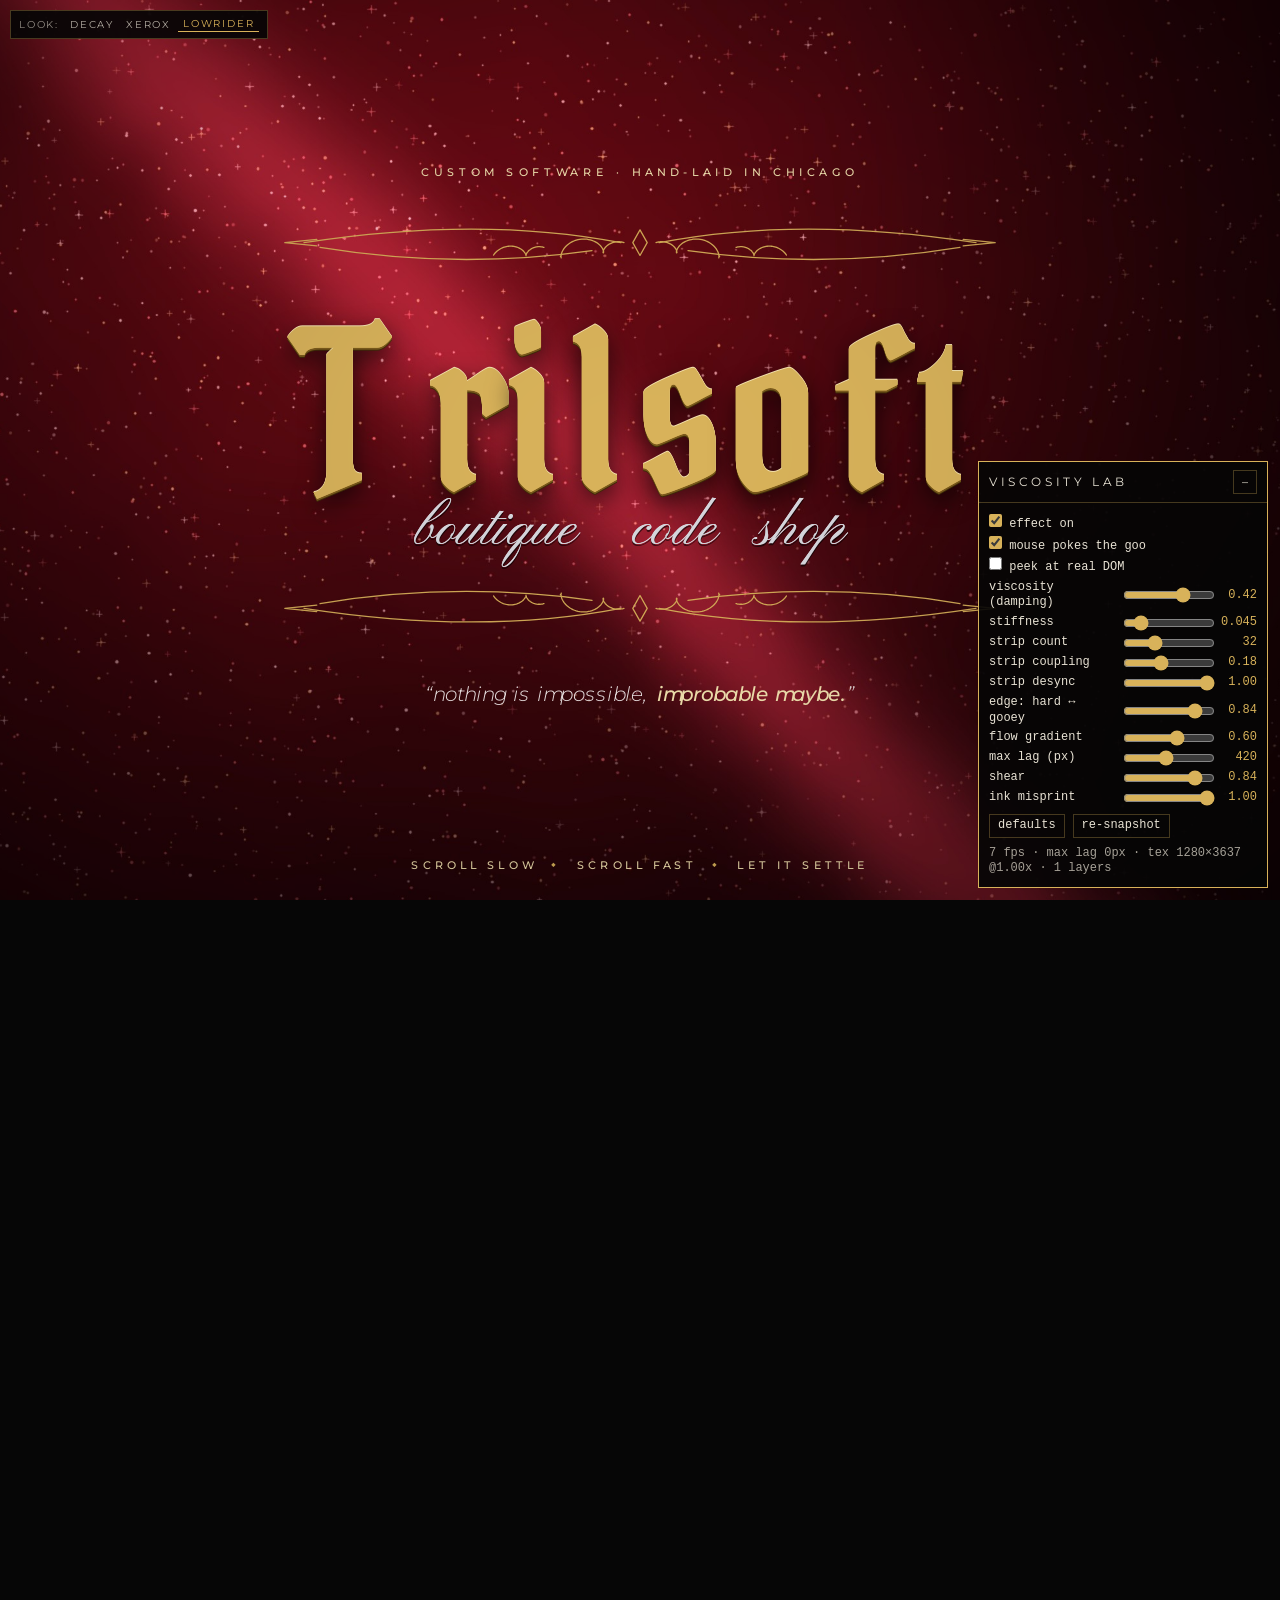
==== lowrider/index.html @ 7c6bfd2b "Add Xerox and Lowrider looks (/xerox/, /lowrider/) sharing viscous.js + html2canvas-pro; per-look sh" ====
<!doctype html>
<html lang="en">
<head>
<meta charset="utf-8">
<meta name="viewport" content="width=device-width, initial-scale=1, viewport-fit=cover">
<title>TRILSOFT — boutique code shop (Lowrider look)</title>
<link rel="icon" href="data:,">
<link rel="preconnect" href="https://fonts.googleapis.com">
<link rel="preconnect" href="https://fonts.gstatic.com" crossorigin>
<link href="https://fonts.googleapis.com/css2?family=Pirata+One&family=Pinyon+Script&family=Montserrat:ital,wght@0,300;0,500;1,300&display=swap" rel="stylesheet">
<link rel="stylesheet" href="../lab.css">
<link rel="stylesheet" href="style.css">
</head>
<body data-fx-bg="#050505" data-fx-sepia="0" data-fx-vignette="0.9" data-fx-ghost-light="0.92,0.72,0.32" data-fx-ghost-dark="0.82,0.55,0.6">
<main id="page">
  <header class="hero" data-pin-height>
    <div class="herotext">
      <p class="pre">Custom software · hand-laid in Chicago</p>
      <img class="stripe" src="tex/pinstripe.svg" alt="">
      <h1 class="title">Trilsoft</h1>
      <p class="sub">boutique code shop</p>
      <img class="stripe flip" src="tex/pinstripe.svg" alt="">
      <p class="mantra">“nothing is impossible, <em>improbable maybe.</em>”</p>
    </div>
    <p class="scrollhint" data-pin-style="bottom">scroll slow <i>◆</i> scroll fast <i>◆</i> let it settle</p>
  </header>

  <section class="reel">
    <div class="sect"><img class="gauge" src="tex/gauge-1.svg" alt=""><h2>Now Showing</h2><span class="hair"></span></div>
    <p class="lede">A few pieces from the back room. Every one gets its own page, its own trick, its own weather.</p>
    <div class="grid">
      <article class="card"><div class="bezel"><img class="panel" src="tex/panel-harbor.jpg" alt=""></div><p class="meta">01 — iOS · Android</p><h3>Harbor</h3><p>Family hub. Chores, check-ins, calm waters.</p></article>
      <article class="card"><div class="bezel"><img class="panel" src="tex/panel-kooledit.jpg" alt=""></div><p class="meta">02 — iOS</p><h3>Kool Edit</h3><p>Pocket audio editor with attitude.</p></article>
      <article class="card"><div class="bezel"><img class="panel" src="tex/panel-wildcard.jpg" alt=""></div><p class="meta">03 — VST3 · AU · CLAP</p><h3>Wild Card</h3><p>Chaos generator for your DAW.</p></article>
      <article class="card"><div class="bezel"><img class="panel" src="tex/panel-cns.jpg" alt=""></div><p class="meta">04 — VST3 · AU · CLAP</p><h3>Conceal-N-Strike</h3><p>Hide the hit, land the hit.</p></article>
      <article class="card"><div class="bezel"><img class="panel" src="tex/panel-fart.jpg" alt=""></div><p class="meta">05 — VST3 · M4L</p><h3>MIDI Fart Sniffer</h3><p>Rip it. Hold it. Ship it.</p></article>
      <article class="card"><div class="bezel"><img class="panel" src="tex/panel-bruno.jpg" alt=""></div><p class="meta">06 — VST3 · AU · CLAP · M4L</p><h3>Bruno</h3><p>An auto-drummer that never shows up late.</p></article>
    </div>
  </section>

  <section class="shop">
    <div class="sect"><img class="gauge" src="tex/gauge-2.svg" alt=""><h2>The Shop</h2><span class="hair"></span></div>
    <div class="menu">
      <div class="item"><img class="mini" src="tex/gauge-1.svg" alt=""><div><h3>MVPs</h3><p>From napkin to working thing people can tap. Fast, honest, shippable.</p></div></div>
      <div class="item"><img class="mini" src="tex/gauge-2.svg" alt=""><div><h3>Launch Pages</h3><p>One page, one job: make them lean in and sign up.</p></div></div>
      <div class="item"><img class="mini" src="tex/gauge-3.svg" alt=""><div><h3>Micro-sites</h3><p>Small worlds for big ideas. Weird encouraged.</p></div></div>
      <div class="item"><img class="mini" src="tex/gauge-4.svg" alt=""><div><h3>Proofs of Concept</h3><p>“Can it even be done?” We find out before you bet the farm.</p></div></div>
    </div>
    <p class="fine">hand-built · small batch · no templates</p>
  </section>

  <footer class="contact" data-pin-height>
    <div class="sect"><img class="gauge" src="tex/gauge-3.svg" alt=""><h2>Correspondence</h2><span class="hair"></span></div>
    <h2 class="big">Got a crazy one?</h2>
    <p class="send">Send it over. Improbable is our favorite flavor.</p>
    <div class="plate"><a class="mail" href="mailto:help@trilsoft.com">help@trilsoft.com</a></div>
    <img class="stripe" src="tex/pinstripe.svg" alt="">
    <p class="thatsall">that’s all, folks … for now.</p>
  </footer>
</main>

<nav class="looks" aria-label="Look"><span>look:</span><a href="../">Decay</a><a href="../xerox/">Xerox</a><a href="./" aria-current="page">Lowrider</a></nav>

<canvas id="fx" aria-hidden="true"></canvas>

<div id="panel" data-html2canvas-ignore>
  <div class="ph"><b>viscosity lab</b><button id="collapse" title="show / hide" aria-expanded="true">–</button></div>
  <div class="pb">
    <label><input type="checkbox" autocomplete="off" id="on" checked> effect on</label>
    <label><input type="checkbox" autocomplete="off" id="poke" checked> mouse pokes the goo</label>
    <label><input type="checkbox" autocomplete="off" id="peek"> peek at real DOM</label>
    <div class="row"><span>viscosity (damping)</span><input type="range" autocomplete="off" id="damp" min="0.02" max="0.6" step="0.01"><output></output></div>
    <div class="row"><span>stiffness</span><input type="range" autocomplete="off" id="k" min="0.005" max="0.3" step="0.005"><output></output></div>
    <div class="row"><span>strip count</span><input type="range" autocomplete="off" id="cols" min="2" max="96" step="1"><output></output></div>
    <div class="row"><span>strip coupling</span><input type="range" autocomplete="off" id="couple" min="0" max="0.45" step="0.01"><output></output></div>
    <div class="row"><span>strip desync</span><input type="range" autocomplete="off" id="desync" min="0" max="1" step="0.01"><output></output></div>
    <div class="row"><span>edge: hard ↔ gooey</span><input type="range" autocomplete="off" id="blend" min="0" max="1" step="0.01"><output></output></div>
    <div class="row"><span>flow gradient</span><input type="range" autocomplete="off" id="grad" min="0" max="1" step="0.01"><output></output></div>
    <div class="row"><span>max lag (px)</span><input type="range" autocomplete="off" id="maxlag" min="20" max="900" step="10"><output></output></div>
    <div class="row"><span>shear</span><input type="range" autocomplete="off" id="shear" min="0" max="1" step="0.01"><output></output></div>
    <div class="row"><span>ink misprint</span><input type="range" autocomplete="off" id="misprint" min="0" max="1" step="0.01"><output></output></div>
    <div class="btns"><button id="reset">defaults</button><button id="resnap">re-snapshot</button></div>
    <div id="status">booting…</div>
  </div>
</div>

<script src="../html2canvas-pro.min.js"></script>
<script src="../viscous.js"></script>
</body>
</html>
---- lab.css ----
/* Shared by the alternate looks: effect overlay, viscosity-lab panel, and the look switcher.
   Theme with --lab-bg / --lab-fg / --lab-accent / --lab-muted / --lab-font on :root. */
#fx{position:fixed;left:0;top:0;width:100vw;height:100vh;height:100lvh;pointer-events:none;z-index:50;display:none}
body.fx-live #fx{display:block}
body.fx-live #page{opacity:0}
body.fx-live.peek #page{opacity:1}
body.fx-live.peek #fx{opacity:.35}
html{-webkit-text-size-adjust:100%;text-size-adjust:100%}

#panel{position:fixed;right:calc(12px + env(safe-area-inset-right));bottom:calc(12px + env(safe-area-inset-bottom));z-index:100;width:290px;background:var(--lab-bg);color:var(--lab-fg);font:12px/1.3 ui-monospace,Menlo,monospace;border:1px solid var(--lab-accent)}
#panel .ph{display:flex;justify-content:space-between;align-items:center;padding:8px 10px;border-bottom:1px solid var(--lab-muted);font-family:var(--lab-font);text-transform:uppercase;letter-spacing:.3em;font-size:12px}
#panel .ph b{font-weight:400}
#panel button{background:transparent;color:var(--lab-fg);border:1px solid var(--lab-muted);padding:3px 8px;font:inherit;cursor:pointer}
#panel button:hover{border-color:var(--lab-accent);color:var(--lab-accent)}
#panel .pb{padding:8px 10px 10px}
#panel.collapsed .pb{display:none}
#panel.collapsed{width:auto}
#panel.collapsed .ph{border-bottom:0;gap:10px;padding:6px 8px 6px 10px;font-size:10px}
#panel label{display:block;margin:3px 0}
#panel .row{display:grid;grid-template-columns:1fr 92px 36px;align-items:center;gap:6px;margin:4px 0}
#panel input{accent-color:var(--lab-accent)}
#panel input[type=range]{width:92px}
#panel output{text-align:right;color:var(--lab-accent)}
#panel .btns{display:flex;gap:8px;margin-top:8px}
#status{margin-top:8px;opacity:.7}
@media (max-width:700px),(pointer:coarse){#panel{max-height:calc(100svh - 24px - env(safe-area-inset-bottom) - env(safe-area-inset-top));overflow:auto;-webkit-overflow-scrolling:touch}}
@media (max-width:640px){#panel{width:250px}#panel .row{grid-template-columns:1fr 80px 32px}#panel input[type=range]{width:80px}}

/* look switcher: fixed above the effect layer (not part of the snapshot) */
.looks{position:fixed;left:calc(10px + env(safe-area-inset-left));top:calc(10px + env(safe-area-inset-top));z-index:100;display:flex;gap:2px;align-items:center;
  font:10px/1 var(--lab-font, ui-monospace, monospace);letter-spacing:.18em;text-transform:uppercase;background:var(--lab-bg);color:var(--lab-fg);padding:6px 8px;border:1px solid var(--lab-muted)}
.looks span{opacity:.6;margin-right:4px}
.looks a{color:inherit;text-decoration:none;padding:2px 5px;opacity:.75}
.looks a:hover{opacity:1;color:var(--lab-accent)}
.looks a[aria-current]{opacity:1;color:var(--lab-accent);border-bottom:1px solid var(--lab-accent)}
---- lowrider/style.css ----
:root{--black:#060606;--gold:#d8b25a;--goldlt:#f4e3b0;--golddk:#7a5a1c;--chrome:#d6d6dc;--red:#b3122a;--purple:#5b1a86;--text:#d9d4cc;
  --lab-bg:rgba(6,6,6,.92);--lab-fg:#e8e2d4;--lab-accent:#d8b25a;--lab-muted:rgba(216,178,90,.3);--lab-font:"Montserrat",sans-serif}
*{box-sizing:border-box;margin:0;padding:0}
html,body{background:var(--black)}
body{font-family:"Montserrat",Helvetica,sans-serif;font-weight:300;color:var(--text);overflow-x:hidden}
#page{position:relative;overflow:hidden;background:var(--black)}
img{display:block}
h1,h2,h3{font-weight:400}

/* ---------- hero: candy apple over black ---------- */
.hero{position:relative;min-height:100vh;min-height:100svh;min-height:100lvh;background:var(--black) url(tex/candy-red.jpg) center/cover no-repeat;display:flex;align-items:center;justify-content:center;padding:90px 6vw 120px;overflow:hidden;text-align:center}
.herotext{position:relative;max-width:1100px;width:100%}
.pre{font-weight:500;font-size:11px;letter-spacing:.45em;text-transform:uppercase;color:var(--goldlt);margin-bottom:18px}
.stripe{width:min(720px,92%);height:auto;margin:0 auto;opacity:.95}
.stripe.flip{transform:scaleY(-1)}
.title{font-family:"Pirata One",serif;font-size:clamp(84px,17vw,240px);line-height:.95;color:var(--gold);letter-spacing:.02em;
  text-shadow:0 -1px 0 var(--goldlt),0 2px 0 var(--golddk),0 3px 0 #3d2a08,0 10px 24px rgba(0,0,0,.65)}
.sub{font-family:"Pinyon Script",cursive;font-size:clamp(30px,4.6vw,58px);color:var(--chrome);margin-top:-4px;text-shadow:0 2px 0 rgba(0,0,0,.6)}
.mantra{margin-top:26px;font-style:italic;font-size:clamp(15px,1.7vw,20px);letter-spacing:.06em;color:#efe6e6}
.mantra em{color:var(--goldlt);font-style:italic;font-weight:500}
.scrollhint{position:absolute;bottom:34px;bottom:calc(30px + 100lvh - 100svh + env(safe-area-inset-bottom));left:0;right:0;font-weight:500;font-size:11px;letter-spacing:.38em;text-transform:uppercase;color:var(--goldlt)}
.scrollhint i{font-style:normal;color:var(--gold);padding:0 8px;font-size:8px;vertical-align:2px}

/* ---------- section heads with gauge numerals ---------- */
.sect{display:flex;align-items:center;gap:20px;max-width:1200px;margin:0 auto 26px}
.gauge{width:84px;height:84px;flex:none}
.sect h2{font-family:"Pirata One",serif;font-size:clamp(46px,6.5vw,90px);line-height:1;color:var(--gold);text-shadow:0 2px 0 var(--golddk),0 6px 16px rgba(0,0,0,.6);white-space:nowrap}
.sect .hair{flex:1;height:1px;background:linear-gradient(90deg,var(--gold),rgba(216,178,90,0))}

/* ---------- works ---------- */
.reel{position:relative;padding:110px 6vw 120px;background:var(--black) url(tex/black-flake.jpg) center/cover no-repeat}
.lede{max-width:640px;margin:0 0 60px max(calc((100% - 1200px)/2),0px);font-size:16px;line-height:1.7;letter-spacing:.02em;color:#bdb6aa}
.grid{display:grid;grid-template-columns:repeat(auto-fill,minmax(300px,1fr));gap:56px 44px;max-width:1200px;margin:0 auto}
.card{position:relative}
.bezel{padding:3px;background:linear-gradient(135deg,#fafafa 0%,#8e8e95 22%,#ffffff 46%,#4f4f56 64%,#dcdce2 82%,#77777e 100%)}
.panel{width:100%;height:auto;aspect-ratio:4/3;object-fit:cover;border:1px solid #000}
.meta{font-weight:500;font-size:11px;letter-spacing:.32em;text-transform:uppercase;color:var(--gold);margin:18px 0 4px}
.card h3{font-family:"Pirata One",serif;font-size:40px;line-height:1;color:#f1ece2}
.card p:last-child{margin-top:8px;font-size:15px;line-height:1.55;color:#bdb6aa}

/* ---------- shop: candy purple ---------- */
.shop{position:relative;padding:110px 6vw 100px;background:var(--black) url(tex/candy-purple.jpg) center/cover no-repeat}
.menu{max-width:1200px;margin:40px auto 0;display:grid;grid-template-columns:repeat(auto-fit,minmax(420px,1fr));gap:0 60px}
.item{display:grid;grid-template-columns:64px 1fr;gap:22px;align-items:start;padding:26px 0;border-top:1px solid rgba(216,178,90,.45)}
.mini{width:64px;height:64px}
.item h3{font-family:"Pirata One",serif;font-size:44px;line-height:1;color:var(--gold);text-shadow:0 2px 0 var(--golddk)}
.item p{margin-top:8px;font-size:15px;line-height:1.6;color:#e2dbe8;max-width:440px}
.fine{max-width:1200px;margin:50px auto 0;font-weight:500;font-size:11px;letter-spacing:.42em;text-transform:uppercase;color:var(--goldlt)}

/* ---------- contact ---------- */
.contact{position:relative;min-height:90vh;min-height:90svh;padding:110px 6vw 70px;background:var(--black) url(tex/black-flake.jpg) center bottom/cover no-repeat;display:flex;flex-direction:column;justify-content:center;align-items:center;text-align:center}
.contact .sect{width:100%;max-width:1200px}
.contact .big{font-family:"Pirata One",serif;font-size:clamp(56px,9vw,130px);line-height:1;margin-top:40px;color:#f1ece2;text-shadow:0 3px 0 #2a0a10,0 10px 30px rgba(179,18,42,.35)}
.send{font-size:17px;margin-top:16px;color:#bdb6aa}
.plate{margin-top:42px;padding:3px;background:linear-gradient(135deg,#fafafa 0%,#8e8e95 22%,#ffffff 46%,#4f4f56 64%,#dcdce2 82%,#77777e 100%)}
.mail{display:block;background:#0b0b0c;padding:18px 34px;font-weight:500;font-size:clamp(18px,2.6vw,30px);letter-spacing:.18em;text-transform:uppercase;color:var(--gold);text-decoration:none}
.contact .stripe{margin-top:56px;width:min(560px,90%)}
.thatsall{margin-top:26px;font-weight:500;letter-spacing:.42em;text-transform:uppercase;font-size:10px;color:#7d776d}

@media (max-width:640px){
  .scrollhint{font-size:9px;letter-spacing:.2em;padding:0 16px;bottom:70px;bottom:calc(66px + 100lvh - 100svh + env(safe-area-inset-bottom))}
  .gauge{width:58px;height:58px}.sect{gap:12px}.sect h2{font-size:40px;white-space:normal}
  .menu{grid-template-columns:1fr}.lede{font-size:15px}
  .mail{padding:16px 18px;letter-spacing:.1em}
  .pre{font-size:9px;letter-spacing:.3em}
}
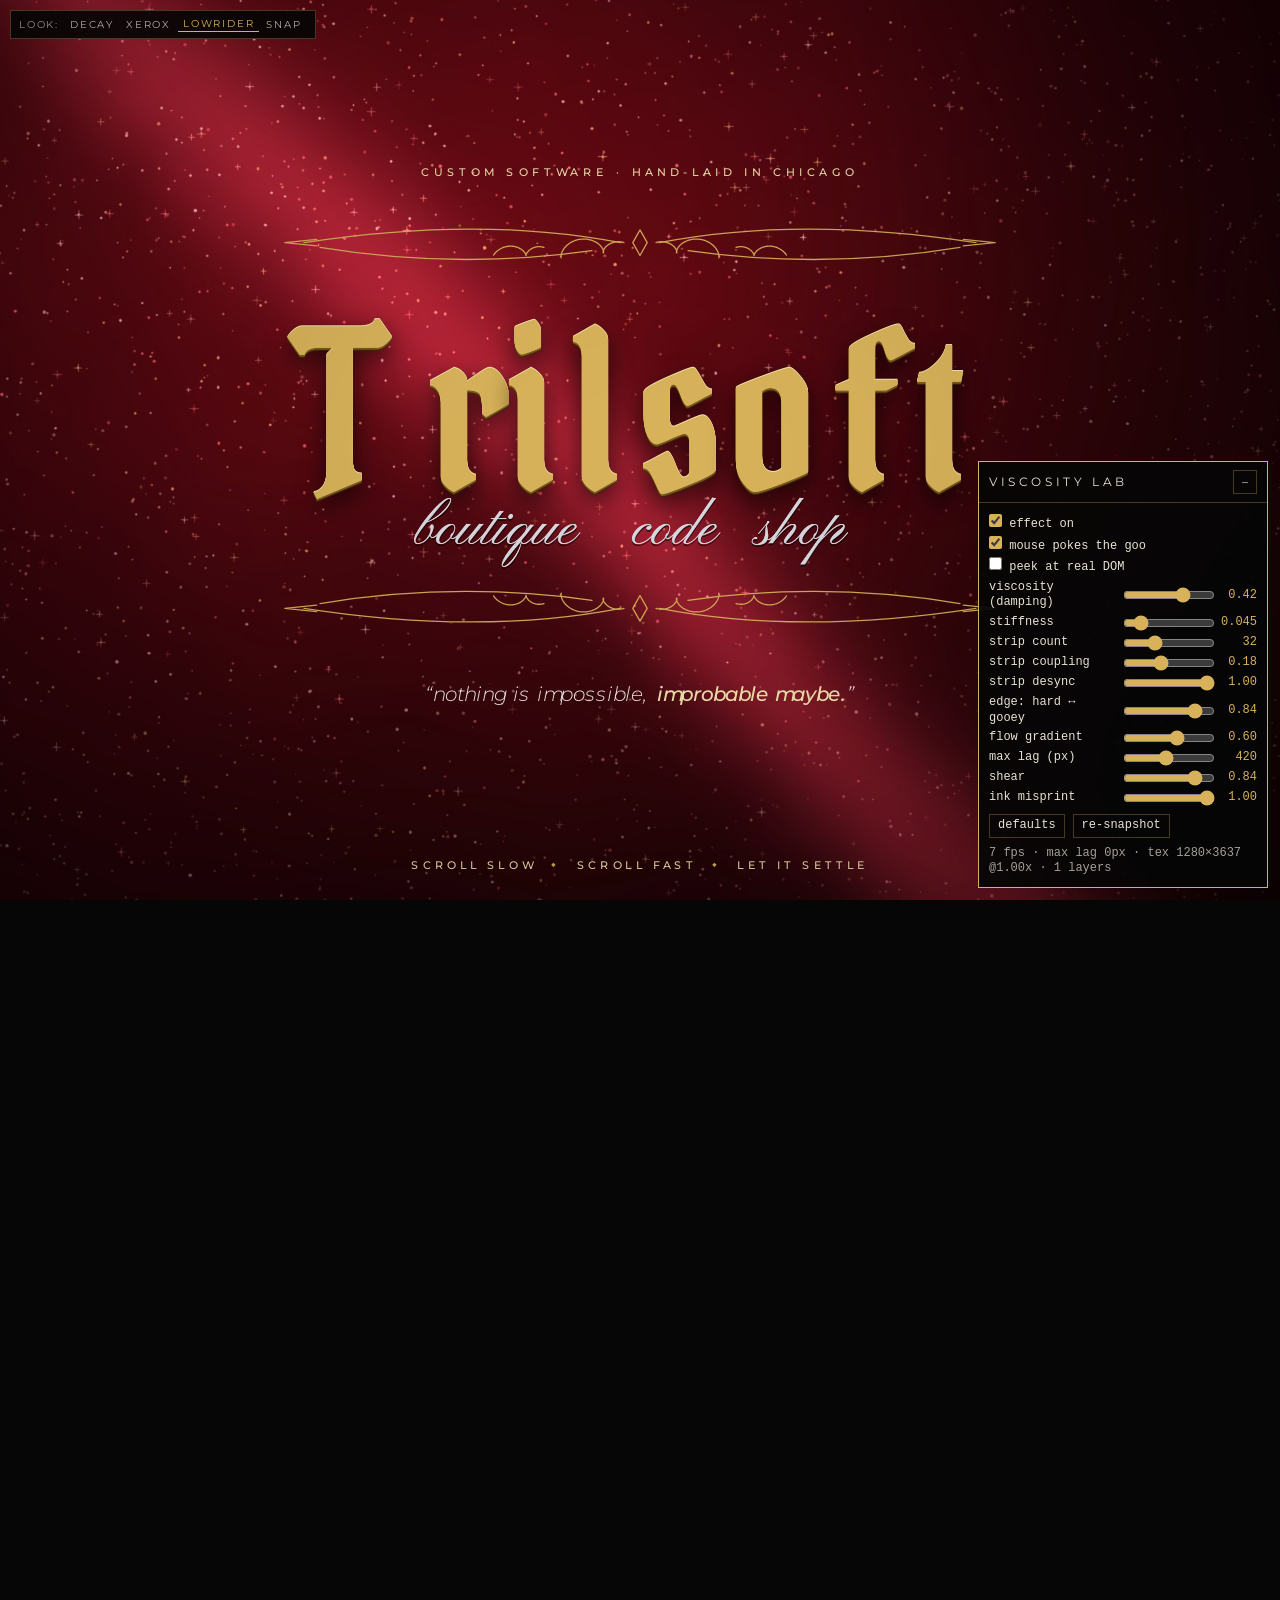
==== commit 2be3cda6: "Add Snap look: full-screen spring sections in a handmade craft world; add Snap to look switcher" ====
--- a/lowrider/index.html
+++ b/lowrider/index.html
@@ -59,7 +59,7 @@
   </footer>
 </main>
 
-<nav class="looks" aria-label="Look"><span>look:</span><a href="../">Decay</a><a href="../xerox/">Xerox</a><a href="./" aria-current="page">Lowrider</a></nav>
+<nav class="looks" aria-label="Look"><span>look:</span><a href="../">Decay</a><a href="../xerox/">Xerox</a><a href="./" aria-current="page">Lowrider</a><a href="../snap/">Snap</a></nav>
 
 <canvas id="fx" aria-hidden="true"></canvas>
 
